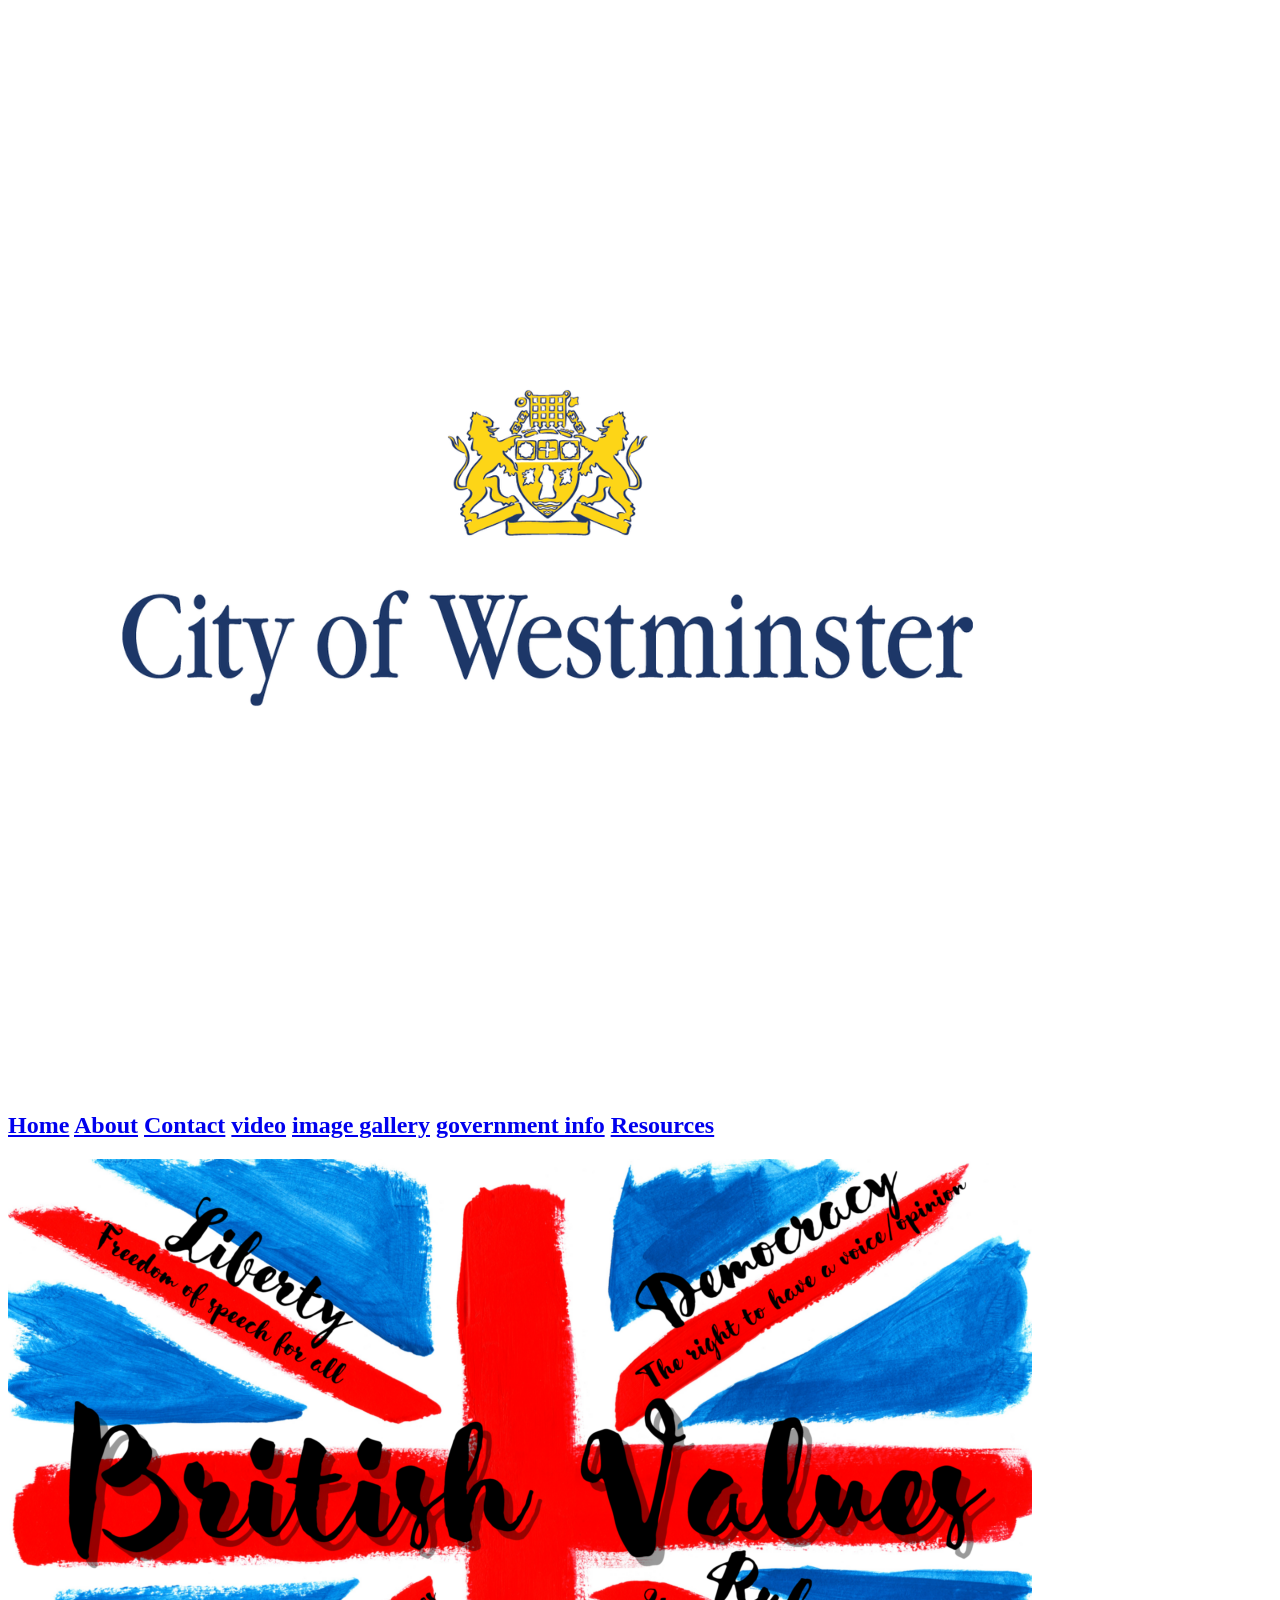
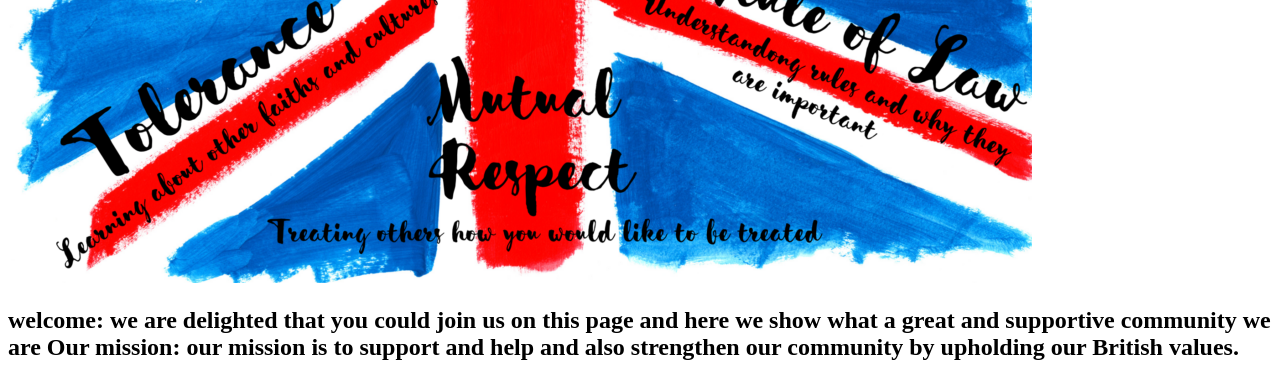
==== index.html @ 50a44ecf "Add files via upload" ====
<!DOCTYPE html>
<html>
    <head>
        <title>hi </title>
        <link ref="stylesheet"href="style.css">
    </head>
        <body>
           <div class="whole_header">
           <div class="logo">
            <!--logo1-->
            <img src="logo.png" id="logo1">
           </div>
        </div>
        <div class="menu">
        <nav>
        <h1>
        <!--Add page name-->
        <a href ="home.html">Home</a>
        <a href="About.html">About</a>
        <a href="Contact.html">Contact</a>
        <a href="video.html">video</a>
        <a href="image gallery.html">image gallery</a>
        <a href="government Info" >government info</a>
        <a href="Resources.html">Resources</a>
        </h1>
        </nav>
    </Div>
    

        <div class="header_image">
        <img src="header.png"id="header _image1">
        </div>
        <h2>welcome: we are delighted that you could join us on this page and here we show what a great and supportive community we are Our mission: our mission is to support and help and also strengthen our community  by upholding our British values.</h2>




            </body>
</html>
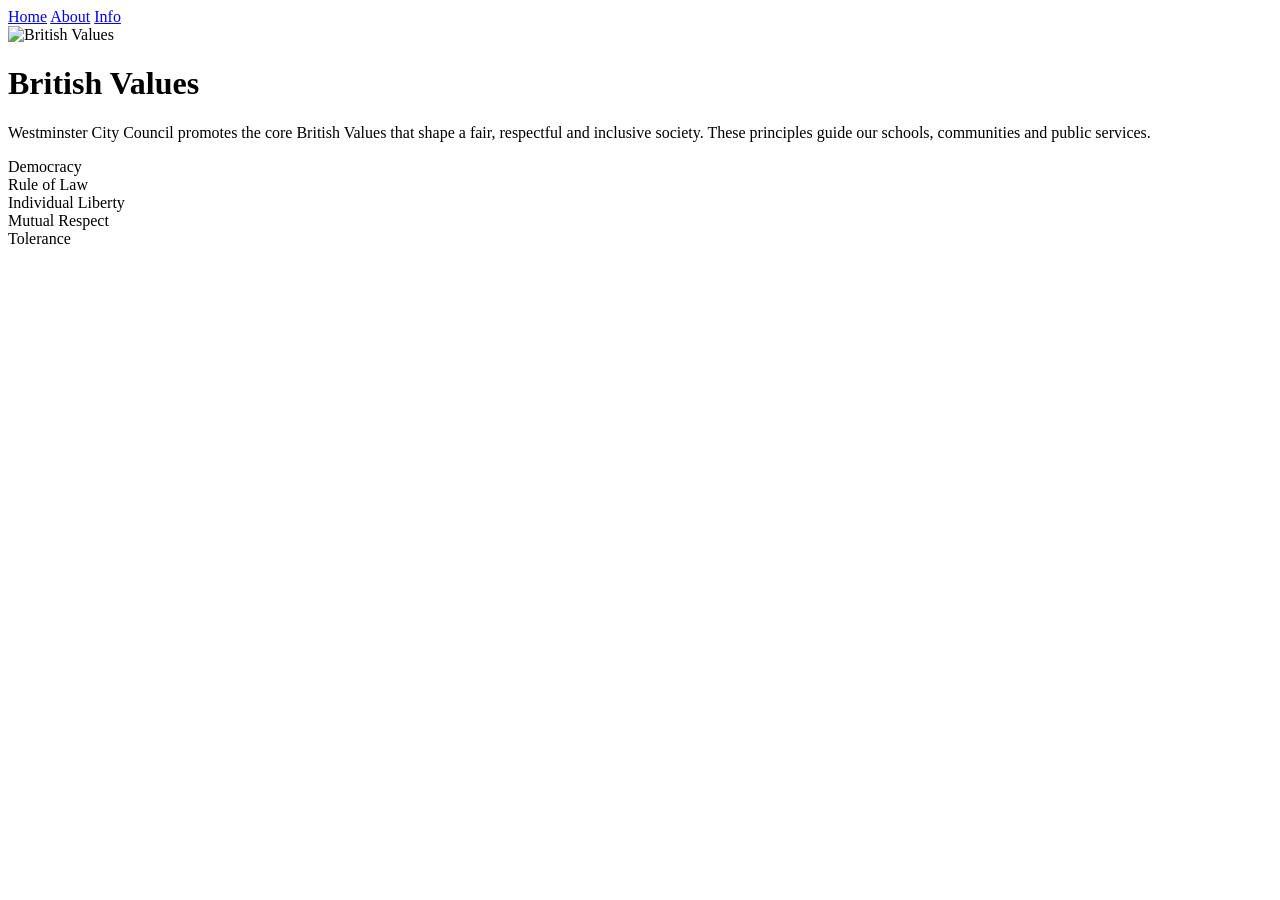
==== commit ac7f7d6e: "Create index.html" ====
--- a/index.html
+++ b/index.html
@@ -1,43 +1,43 @@
-<!DOCTYPE html>
-<html>
-    <head>
-        <title>hi </title>
-        <link ref="stylesheet"href="style.css">
-    </head>
-        <body>
-           <div class="whole_header">
-           <div class="logo">
-            <!--logo1-->
-            <img src="logo.png" id="logo1">
-           </div>
-        </div>
-        <div class="menu">
-        <nav>
-        <h1>
-        <!--Add page name-->
-        <a href ="home.html">Home</a>
-        <a href="About.html">About</a>
-        <a href="Contact.html">Contact</a>
-        <a href="video.html">video</a>
-        <a href="image gallery.html">image gallery</a>
-        <a href="government Info" >government info</a>
-        <a href="Resources.html">Resources</a>
-        </h1>
-        </nav>
-    </Div>
-    
-
-        <div class="header_image">
-        <img src="header.png"id="header _image1">
-        </div>
-        <h2>welcome: we are delighted that you could join us on this page and here we show what a great and supportive community we are Our mission: our mission is to support and help and also strengthen our community  by upholding our British values.</h2>
-
-
-
-
-            </body>
-</html>      
-   
-
-   
-
+<!DOCTYPE html>
+<html lang="en">
+<head>
+  <meta charset="UTF-8">
+  <title>Westminster City Council – British Values</title>
+  <meta name="viewport" content="width=device-width, initial-scale=1">
+  <link rel="stylesheet" href="style.css">
+</head>
+
+<body>
+
+  <nav>
+    <a href="index.html">Home</a>
+    <a href="about.html">About</a>
+    <a href="info.html">Info</a>
+  </nav>
+
+  <div class="home-split">
+
+    <div class="home-left">
+      <img src="header.png" alt="British Values">
+    </div>
+
+    <div class="home-right">
+      <h1>British Values</h1>
+      <p>
+        Westminster City Council promotes the core British Values that shape a fair, respectful 
+        and inclusive society. These principles guide our schools, communities and public services.
+      </p>
+
+      <div class="value-boxes">
+        <div class="value">Democracy</div>
+        <div class="value">Rule of Law</div>
+        <div class="value">Individual Liberty</div>
+        <div class="value">Mutual Respect</div>
+        <div class="value">Tolerance</div>
+      </div>
+    </div>
+
+  </div>
+
+</body>
+</html>
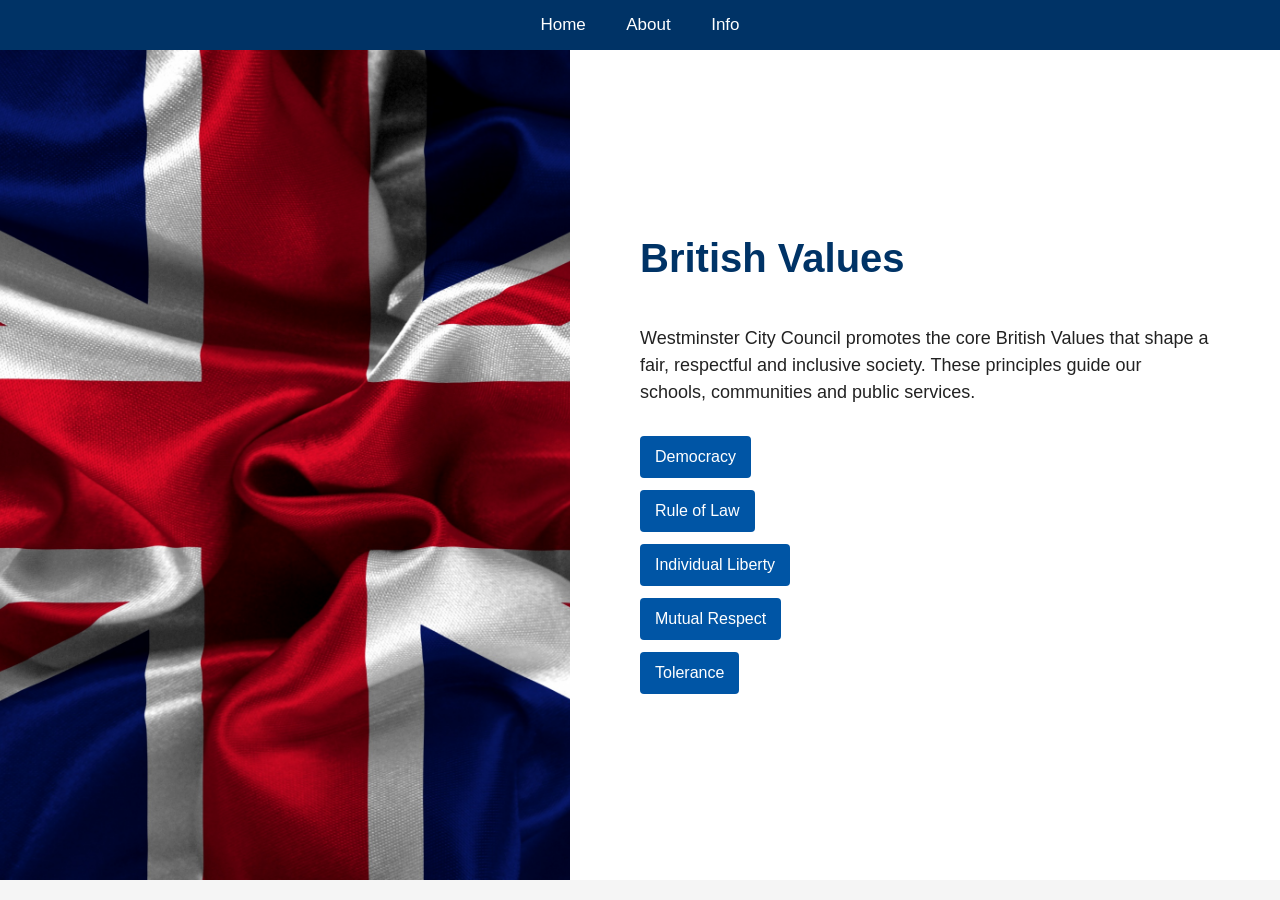
==== commit af6468f7: "Update index.html" ====
--- a/index.html
+++ b/index.html
@@ -18,7 +18,7 @@
   <div class="home-split">
 
     <div class="home-left">
-      <img src="header.png" alt="British Values">
+      <img src="logo british.jpg" alt="British Values">
     </div>
 
     <div class="home-right">
--- a/style.css
+++ b/style.css
@@ -0,0 +1,81 @@
+/* RESET */
+body {
+  margin: 0;
+  font-family: Arial, sans-serif;
+  background: #f5f5f5;
+  color: #222;
+}
+
+/* NAVIGATION */
+nav {
+  background: #003366;
+  padding: 15px 20px;
+  text-align: center;
+}
+
+nav a {
+  color: #fff;
+  text-decoration: none;
+  margin: 0 18px;
+  font-size: 17px;
+}
+
+nav a:hover {
+  text-decoration: underline;
+}
+
+/* SPLIT HOMEPAGE */
+.home-split {
+  display: flex;
+  height: calc(100vh - 70px);
+}
+
+/* LEFT SIDE IMAGE */
+.home-left {
+  flex: 1;
+  overflow: hidden;
+}
+
+.home-left img {
+  width: 100%;
+  height: 100%;
+  object-fit: cover;
+}
+
+/* RIGHT SIDE TEXT */
+.home-right {
+  flex: 1;
+  background: #ffffff;
+  padding: 70px;
+  display: flex;
+  flex-direction: column;
+  justify-content: center;
+}
+
+.home-right h1 {
+  font-size: 40px;
+  color: #003366;
+  margin-top: 0;
+}
+
+.home-right p {
+  font-size: 18px;
+  line-height: 1.5;
+  margin-bottom: 30px;
+}
+
+/* VALUE BOXES */
+.value-boxes {
+  display: flex;
+  flex-direction: column;
+  gap: 12px;
+}
+
+.value {
+  background: #0055a5;
+  color: #fff;
+  padding: 12px 15px;
+  width: fit-content;
+  border-radius: 4px;
+  font-size: 16px;
+}
